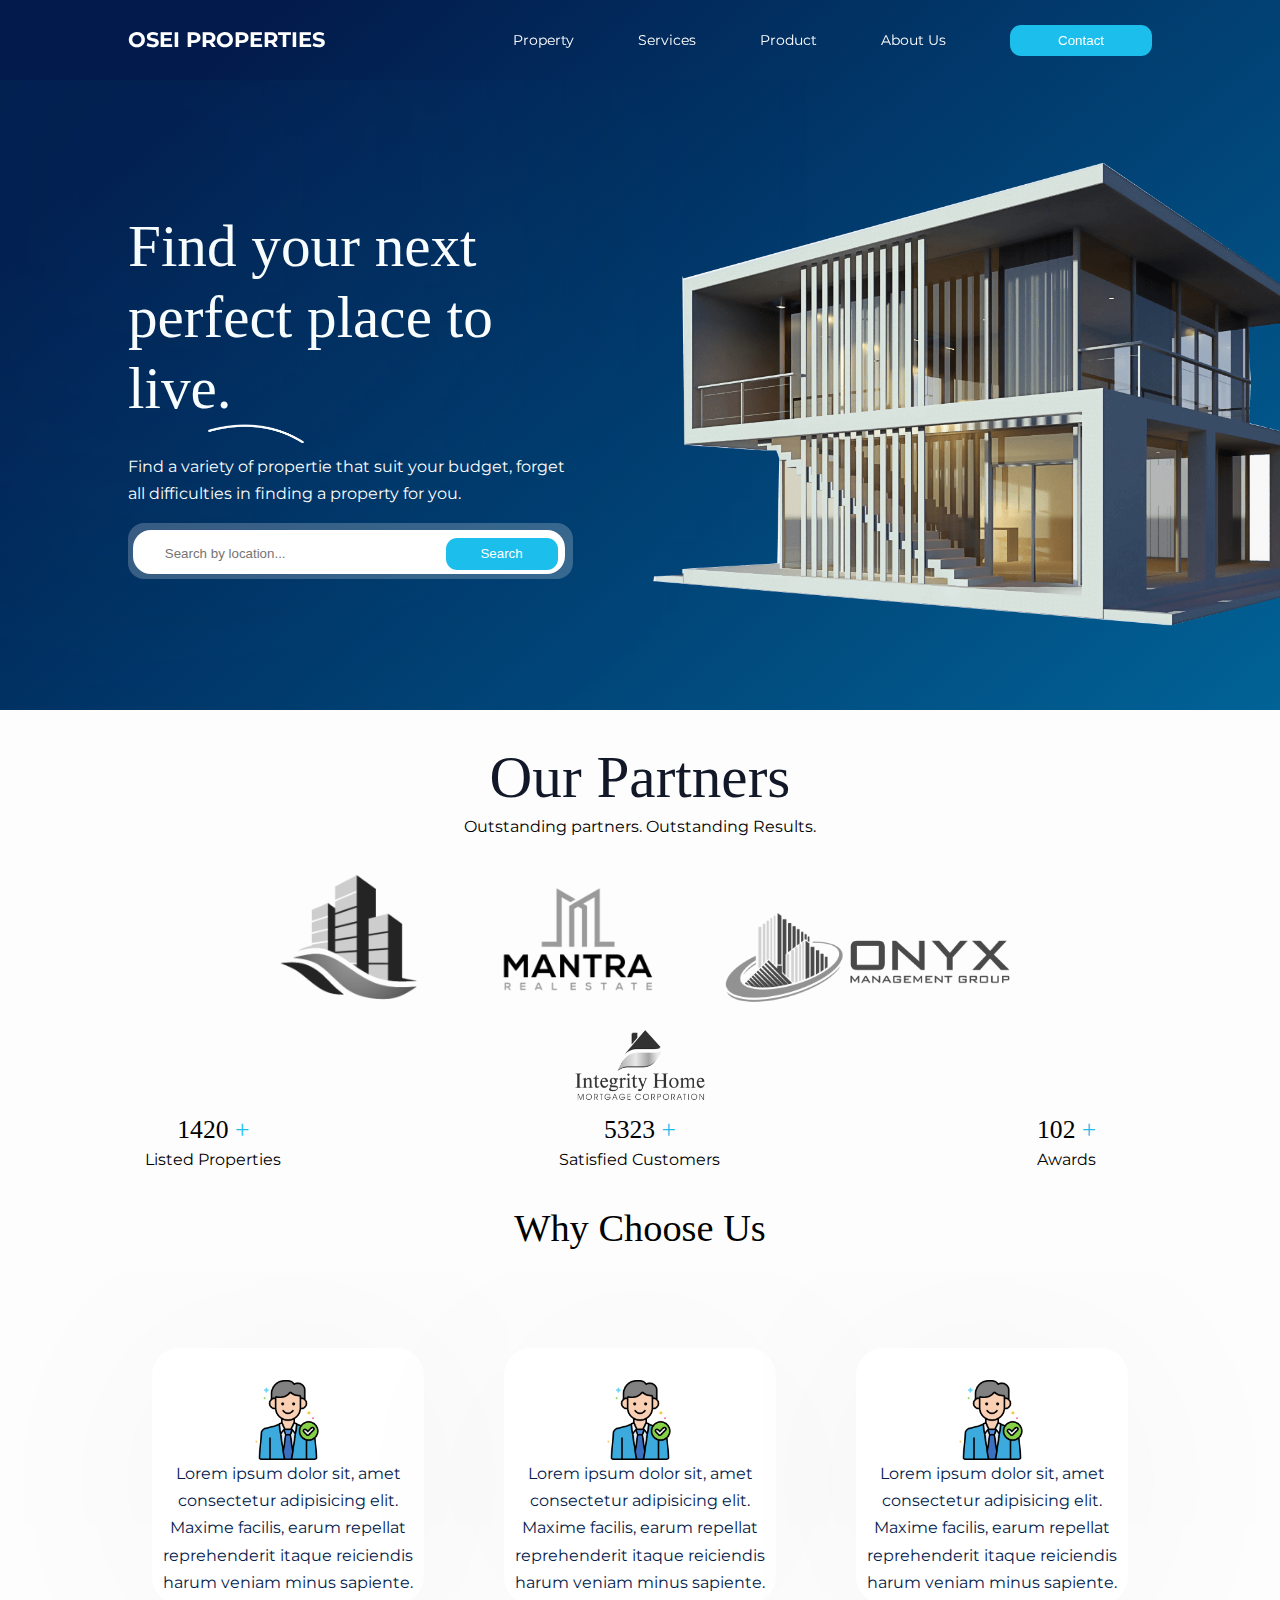
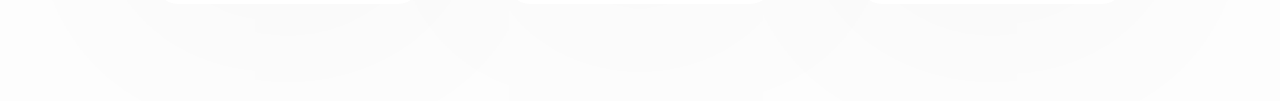
==== index.html @ 0a336976 "Add files via upload" ====
<!DOCTYPE html>
<html lang="en">

<head>
    <meta charset="UTF-8">
    <meta http-equiv="X-UA-Compatible" content="IE=edge">
    <meta name="viewport" content="width=device-width, initial-scale=1.0">
    <title>Responsive Educational Website</title>
    <!--STYLE SHEET-->
    <link rel="stylesheet" href="./css/style.css">
  

    <!--ICONSCOUT CDN-->
    <link rel="stylesheet" href="https://unicons.iconscout.com/release/v4.0.0/css/line.css">

    <!--GOOGLE FONTS(MONSERTAT)-->
    <link rel="preconnect" href="https://fonts.googleapis.com">
    <link rel="preconnect" href="https://fonts.gstatic.com" crossorigin>
    <link href="https://fonts.googleapis.com/css2?family=Montserrat:wght@300;400;500;600;700&display=swap"
        rel="stylesheet">
</head>

<body>
    <nav>
        <div class="container nav__container">
            <a href="index.html">
                <h4>OSEI PROPERTIES</h4>
            </a>
            <ul class="nav__menu">
                <li><a href="index.html">Property</a></li>
                <li><a href="about.html">Services</a></li>
                <li><a href="courses.html">Product</a></li>
                <li><a href="contact.html">About Us</a></li>
                <button class="nav__contact">Contact</button>
            </ul>
            <button id="open-menu-btn"><i class="uil uil-bars"></i></button>
            <button id="close-menu-btn"><i class="uil uil-multiply"></i></button>
        </div>
    </nav>
    <!-- END OF NAV BAR-->

    <header>
        <div class="container header__container">
            <div class="blurry__background"></div>
            <div class="header__left">
                <h1>Find your next
                    perfect place
                    to live.</h1>

                <div class="vector__shape"><img src="./images/Vector 3.png" alt=""></div>
                <p>Find a variety of propertie that suit your
                    budget, forget all difficulties in finding a
                    property for you. </p>
                <div class="searchbox">
                    <div class="input__data">
                        <form action="">
                            <input type="text" name="" placeholder="Search by location...">
                            <input type="submit" name="" value="Search">
                        </form>
                    </div>
                </div>
            </div>

            <div class="header__right">
                <div class="header__right-image">
                    <img src="./images/kisspng-villa-house-3d-computer-graphics-3d-modeling-renti-csaldi-hz-ltvnytervezs-ptshez-t-5d3bd5d2f15e94.0626483115642024509887.png"
                        alt="">
                </div>
            </div>
        </div>

    </header>
    <!-- END Of HEADER-->


    <!-- START OF PARTNERS-->
    <div class="partners">
        <div class="partners__text">
            <h2>Our Partners</h2>
            <p>Outstanding partners. Outstanding Results.</p>
        </div>
        <div class="container partners__container">
            <img src="./images/1 (2).png" alt="">
            <img src="./images/2.png" alt="">
            <img src="./images/3.png" alt="" style="width: 18rem;">
            <img src="./images/4.png" alt="">

        </div>
    </div>
    <!-- END OF PARTNERS-->

    <!-- START OF ACHIEVEMENTS-->

    <div class="container achievement">
        <div class="achievement__list">
            <h3>1420 <span>+</span></h3>
            <p>Listed Properties</p>
        </div>
        <div class="achievement__list">
            <h3>5323 <span>+</span></h3>
            <p>Satisfied Customers</p>
        </div>
        <div class="achievement__list">
            <h3>102 <span>+</span></h3>
            <p>Awards</p>
        </div>

    </div>
    <!-- END OF ACHIEVEMENTS-->

    <div class="choose">
        <h1>Why Choose Us</h1>
        <div class="container services">

            <div class="services__card">
                <img src="./images/agent.png" alt="" style="width: 5rem;">
                <p>
                    Lorem ipsum dolor sit, amet consectetur adipisicing elit. Maxime facilis, earum repellat
                    reprehenderit itaque reiciendis harum veniam minus sapiente.
                </p>
            </div>
            <div class="services__card">
                <img src="./images/agent.png" alt="" style="width: 5rem;">
                <p>
                    Lorem ipsum dolor sit, amet consectetur adipisicing elit. Maxime facilis, earum repellat
                    reprehenderit itaque reiciendis harum veniam minus sapiente.
                </p>
            </div>
            <div class="services__card">
                <img src="./images/agent.png" alt="" style="width: 5rem;">
                <p>
                    Lorem ipsum dolor sit, amet consectetur adipisicing elit. Maxime facilis, earum repellat
                    reprehenderit itaque reiciendis harum veniam minus sapiente.
                </p>
            </div>
        </div>
    </div>






<script src="./script.js"></script>

</body>

</html>
---- css/style.css ----
* {
    margin: 0;
    padding: 0;
    border: 0;
    outline: 0;
    text-decoration: none;
    list-style: none;
    box-sizing: border-box;
}

:root {
    --color-primary: #6c63ff;
    --color-success: #00bf8e;
    --color-warning: #f7c94b;
    --color-danger: #f75842;
    --color-danger-variant: rgb(247, 88, 66, 0.4);
    --color-white: #fff;
    --color-black: #000;
    --color-bg: #111828;
    --color-bg1: #2e3267;
    --color-bg2: #424890;

    --container-width-lg: 80%;
    --container-width-md: 90%;
    --container-width-sm: 94%;

    --transition: all 400ms ease;

}

body {
    font-family: 'Montserrat', sans-serif;
    line-height: 1.7;
    color: var(--color-white);
    background: linear-gradient(140.66deg, #021B4C 8.79%, #0174A9 77.48%);
}

.blurry__background {
    position: absolute;
    width: 359.35px;
    height: 126.73px;
    left: -15px;
    top: 56px;

    background: rgba(28, 190, 236, 0.38);
    filter: blur(256px);
}

.container {
    width: var(--container-width-lg);
    margin: 0 auto;
}

section {
    padding: 6rem 0;
}

section h2 {
    text-align: center;
    margin-bottom: 4rem;

}

h1,
h2,
h3,
h4,
h5 {
    line-height: 1.2;
}

h1 {
    font-size: 2.4rem;
    font-family: 'Clash Display';
    font-style: normal;
    font-weight: 500;
}

h2 {
    font-size: 2rem;
}

h3 {
    font-size: 1.6rem;
}

h4 {
    font-size: 1.3rem;
}

a {
    color: var(--color-white);

}

img {
    width: 100%;
    display: block;
    object-fit: cover;
}

.btn {
    display: inline-block;
    background: var(--color-white);
    color: var(--color-black);
    padding: 1rem 2rem;
    border: 1px solid transparent;
    font-weight: 500;
    transition: var(--transition);
}

.btn:hover {
    background: transparent;
    color: var(--color-white);
    border-color: var(--color-white);
}

.btn-primary {
    background: var(--color-danger);
    color: var(--color-white);
}

/* **************** NAV BAR **************** */
nav {
    background: transparent;
    width: 100vw;
    height: 5rem;
    position: fixed;
    top: 0;
    z-index: 11;
}
/* change nav bar styles on scroll using javascript*/
.window-scroll{
    background: #6B7380;
    box-shadow: 0 1rem 2rem rgba(0, 0, 0, 0.2);
}

.nav__container {
    height: 100%;
    display: flex;
    justify-content: space-between;
    align-items: center;

}

nav button {
    display: none;
}

.nav__contact {
    display: flex;
    background: #1CBEEC;
    border-radius: 0.7rem;
    padding: 8px 48px;
    color: #fff;
}

.nav__menu {
    display: flex;
    align-items: center;
    gap: 4rem;
}

.nav__menu a {
    font-size: 0.9rem;
    transition: var(--transition);

}

.nav__menu a:hover {
    color: var(--color-bg2);
}

/* **************** HEADER **************** */

header {
    position: relative;
    top: 5rem;
    overflow: hidden;
    height: 70vh;
    margin-bottom: 5rem;
}

.header__container {
    display: grid;
    grid-template-columns: 1fr 1fr;
    align-items: center;
    gap: 5rem;
    height: 100%;
}

.header__left h1 {
    font-family: 'Clash Display';
    font-style: normal;
    font-weight: 500;
    font-size: 3.7rem;

}

.vector__shape {
    width: 6rem;
    height: 0.8rem;
    margin-left: 5rem;
}

.header__left p {
    margin: 1rem 0 0.2rem;
}


.header__right-image {
    width: 45rem;
}

.searchbox {
    width: 27.8rem;
    height: 3.5rem;
    top: auto;
    background: rgba(225, 228, 233, 0.25);
    border-radius: 1rem;
    padding-top: 0.4rem;
    margin-top: 1rem;
}

.input__data {
    background: #FFFFFF;
    backdrop-filter: blur(483px);
    border-radius: 18px;
    width: 27rem;
    height: 2.8rem;
    margin-left: .3rem;
}

input[type="text"] {
    background: none;
    margin-left: 1rem;
    padding-left: 1rem;
    margin-top: 1rem;
    width: 17rem;
}

input[type="submit"] {

    color: white;
    height: 2rem;
    width: 7rem;
    left: 626px;
    background: #1CBEEC;
    backdrop-filter: blur(483px);
    border-radius: .7rem;
    margin-left: 1.3rem;
    margin-top: .5rem;
}



/* **************** PARTNERS **************** */

.partners {
    height: 45vh;
    background: #FDFDFD;
    padding-top: 2rem;


}



.partners h2 {
    font-family: 'Clash Display';
    font-style: normal;
    font-weight: 500;
    font-size: 3.7rem;
    color: #121828;
    text-align: center;

}

.partners p {
    color: red;
    text-align: center;
    color: black;
}

.partners__container {
    text-align: center;
    padding: 1rem;

}

.partners__container img {
    width: 10rem;
    display: inline;
    gap: 10rem;
    margin-inline: 2rem;

}

/* **************** ACHEIVEMENT **************** */
.achievement {
    background: #FDFDFD;
    display: grid;
    grid-template-columns: repeat(3, 1fr);
    height: 10vh;
    width: 100%;
    margin-top: 0rem;

}

.achievement__list p {
    text-align: center;
    color: #000;
}

.achievement__list h3 {
    text-align: center;
    color: #000;
    font-family: 'Clash Display';
    font-style: normal;
    font-weight: 500;

}

.achievement__list h3 span {
    color: #1CBEEC;
}

/* **************** END OF ACHEIVEMENT **************** */


/* **************** START OF SERVICES **************** */
.services {
    width: 100%;
    height: 50vh;
    display: grid;
    grid-template-columns: repeat(3, 1fr);
    gap: 5rem;
    display: flex;
    justify-content: center;
    align-items: center;
    background: #FDFDFD;
    
}

.choose h1 {
    text-align: center;
    background: #FDFDFD;
    color: #000;

}

.services__card {
    box-sizing: border-box;
    width: 17rem;
    height: 16rem;
    background: #FFFFFF;
    box-shadow: 0px 4px 241px rgba(0, 0, 0, 0.04);
    border-radius: 27px;
    color: #021B4C;
    text-align: center;
    



}

.services__card img {
    margin: 0 auto;
    margin-top: 1rem;
    padding-top: 1rem;
}

/* **************** END OF SERVICES **************** */


/* **************** MEDIA QUERIES (TABLET) **************** */
@media screen and (max-width: 1024px){
    .container{
        width: var(--container-width-md);
    }
    h1{
        font-size: 2.2rem;
    }
    h2{
        font-size: 1.7rem;
    }
    h3{
        font-size: 1.4rem;
    }
    h4{
        font-size: 1.2rem;
    }
    .nav__contact{
        display: none;
    }
    /* ===================NAVBAR===========================*/
    nav button{
        display: inline-block;
        background: transparent;
        font-size: 1.8rem;
        color: var(--color-white);
        cursor: pointer;

    }

    nav button#close-menu-btn{
        display: none;
    }

    .nav__menu{
        position: fixed;
        top: 5rem;
        right: 5%;
        height: fit-content;
        width: 18rem;
        flex-direction: column;
        gap: 0;
        display: none;

    }
    .nav__menu li{
        width: 100%;
        height: 5.8rem;

    }

    .nav__menu li a{
        background: #1CBEEC;
        box-shadow: -4rem 6rem 10rem rgba(0, 0, 0, 0.6);
        width: 100%;
        height: 100%;
        display: grid;
        place-items: center;
    }

    .nav__menu li a:hover{
        background: #3A85AE;
        color: white;
    }
/* ===================HEADER ===========================*/

header{
    height: 70vh;
    margin-bottom: 2rem;
}
.header__container{
    gap: 0;
    padding-bottom: 3rem;
}
.partners{
    height: auto;
}
.achievement{
    height: auto;
    width: 100%;
}
.services{
    width: 100%;
    height: 50vh
}











}
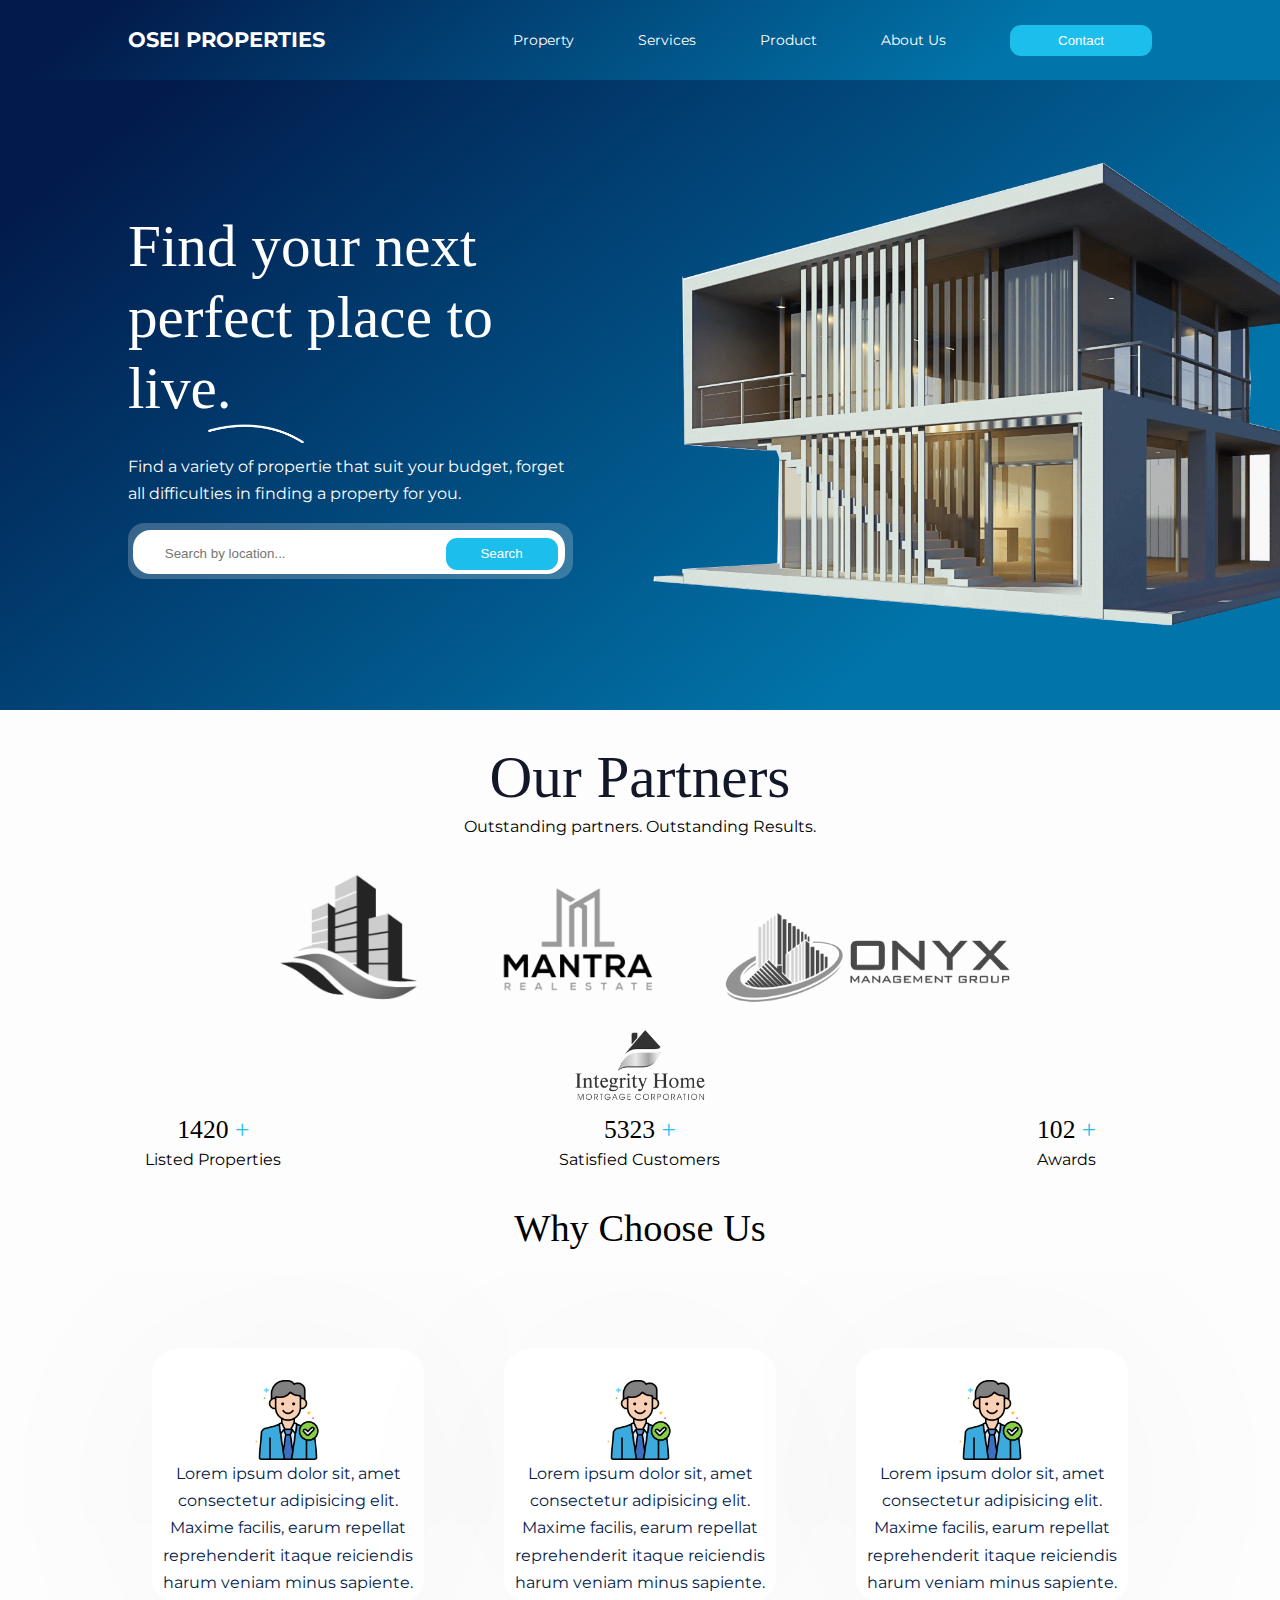
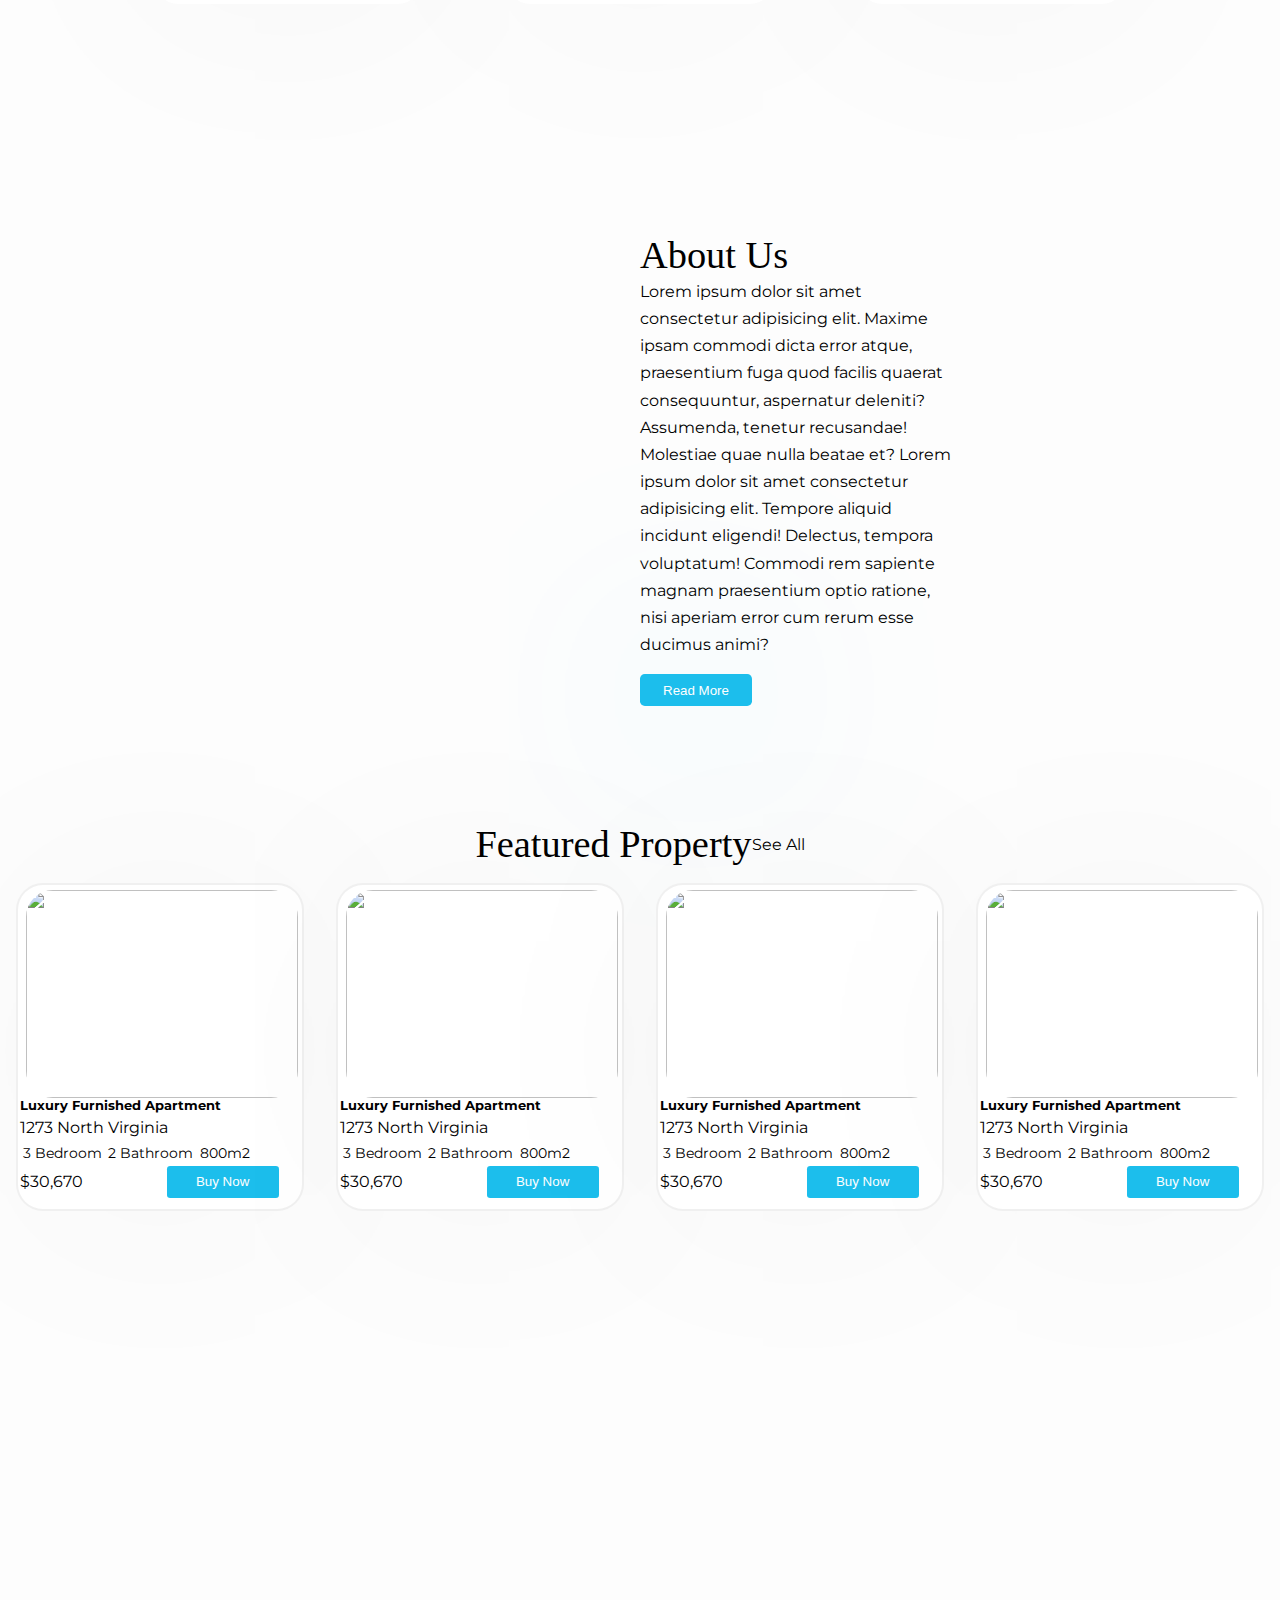
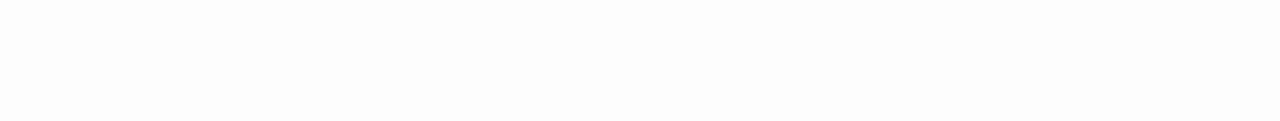
==== commit 8d70e6aa: "Update index.html" ====
--- a/index.html
+++ b/index.html
@@ -41,7 +41,7 @@
 
     <header>
         <div class="container header__container">
-            <div class="blurry__background"></div>
+            
             <div class="header__left">
                 <h1>Find your next
                     perfect place
@@ -137,6 +137,98 @@
     </div>
 
 
+  <div class="about">
+    <div class="container about__container">
+        <div class="about__left">
+            <img src="./images/Frame 15.png" alt="" style="width: 27rem;">
+        </div>
+        <div class="about__right">
+            <h1>About Us</h1>
+            <p>Lorem ipsum dolor sit amet consectetur adipisicing elit. Maxime ipsam commodi dicta error atque, praesentium fuga quod facilis quaerat consequuntur, aspernatur deleniti? Assumenda, tenetur recusandae! Molestiae quae nulla beatae et? Lorem ipsum dolor sit amet consectetur adipisicing elit. Tempore aliquid incidunt eligendi! Delectus, tempora voluptatum! Commodi rem sapiente magnam praesentium optio ratione, nisi aperiam error cum rerum esse ducimus animi?</p>
+
+            <button id="about__button">Read More</button>
+
+        </div>
+    </div>
+  </div>
+
+  <div class="container featured__properties">
+    <div class="top">
+        <h1>Featured Property</h1>
+        <p>See All</p> 
+    </div>
+    <div class="properties__card">
+        <div class="featured__properties__card">
+            <img src="./images/luxury-real-estate.jpg" alt="" style="width: 17rem;">
+            <h5>Luxury Furnished Apartment</h5>
+            <div class="location"><i class="uil uil-map-marker"></i><p>1273 North Virginia</p></i></div>
+
+            <div class="icons__text">
+                
+                <i class="uil uil-bed-double"></i><p>3 Bedroom</p>
+                <i class="uil uil-bath"></i><p>2 Bathroom</p>
+                <i class="uil uil-focus"></i><p>800m2</p>
+            </div>
+            <span>$30,670</span>
+            <button id="properies__button">Buy Now</button>
+
+        </div>
+        <div class="featured__properties__card">
+            <img src="./images/luxury-real-estate.jpg" alt="" style="width: 17rem;">
+            <h5>Luxury Furnished Apartment</h5>
+            <div class="location"><i class="uil uil-map-marker"></i><p>1273 North Virginia</p></i></div>
+
+            <div class="icons__text">
+                
+                <i class="uil uil-bed-double"></i><p>3 Bedroom</p>
+                <i class="uil uil-bath"></i><p>2 Bathroom</p>
+                <i class="uil uil-focus"></i><p>800m2</p>
+            </div>
+            <span>$30,670</span>
+            <button id="properies__button">Buy Now</button>
+
+        </div>
+        <div class="featured__properties__card">
+            <img src="./images/luxury-real-estate.jpg" alt="" style="width: 17rem;">
+            <h5>Luxury Furnished Apartment</h5>
+            <div class="location"><i class="uil uil-map-marker"></i><p>1273 North Virginia</p></i></div>
+
+            <div class="icons__text">
+                
+                <i class="uil uil-bed-double"></i><p>3 Bedroom</p>
+                <i class="uil uil-bath"></i><p>2 Bathroom</p>
+                <i class="uil uil-focus"></i><p>800m2</p>
+            </div>
+            <span>$30,670</span>
+            <button id="properies__button">Buy Now</button>
+
+        </div>
+        <div class="featured__properties__card">
+            <img src="./images/luxury-real-estate.jpg" alt="" style="width: 17rem;">
+            <h5>Luxury Furnished Apartment</h5>
+            <div class="location"><i class="uil uil-map-marker"></i><p>1273 North Virginia</p></i></div>
+
+            <div class="icons__text">
+                
+                <i class="uil uil-bed-double"></i><p>3 Bedroom</p>
+                <i class="uil uil-bath"></i><p>2 Bathroom</p>
+                <i class="uil uil-focus"></i><p>800m2</p>
+            </div>
+            <span>$30,670</span>
+            <button id="properies__button">Buy Now</button>
+
+        </div>
+    </div>
+  </div>
+
+
+
+
+
+
+
+
+
 
 
 
@@ -145,4 +237,4 @@
 
 </body>
 
-</html>+</html>
--- a/css/style.css
+++ b/css/style.css
@@ -32,7 +32,7 @@
     font-family: 'Montserrat', sans-serif;
     line-height: 1.7;
     color: var(--color-white);
-    background: linear-gradient(140.66deg, #021B4C 8.79%, #0174A9 77.48%);
+    background: #FDFDFD;
 }
 
 .blurry__background {
@@ -122,15 +122,16 @@
 
 /* **************** NAV BAR **************** */
 nav {
-    background: transparent;
+    background: linear-gradient(140.66deg, #021B4C 8.79%, #0174A9 77.48%);
     width: 100vw;
     height: 5rem;
     position: fixed;
     top: 0;
     z-index: 11;
 }
+
 /* change nav bar styles on scroll using javascript*/
-.window-scroll{
+.window-scroll {
     background: #6B7380;
     box-shadow: 0 1rem 2rem rgba(0, 0, 0, 0.2);
 }
@@ -179,6 +180,7 @@
     overflow: hidden;
     height: 70vh;
     margin-bottom: 5rem;
+    background: linear-gradient(140.66deg, #021B4C 8.79%, #0174A9 77.48%);
 }
 
 .header__container {
@@ -210,6 +212,7 @@
 
 .header__right-image {
     width: 45rem;
+
 }
 
 .searchbox {
@@ -339,7 +342,7 @@
     justify-content: center;
     align-items: center;
     background: #FDFDFD;
-    
+
 }
 
 .choose h1 {
@@ -358,7 +361,7 @@
     border-radius: 27px;
     color: #021B4C;
     text-align: center;
-    
+
 
 
 
@@ -373,28 +376,163 @@
 /* **************** END OF SERVICES **************** */
 
 
+/* **************** ABOUT SECTION **************** */
+
+.about__container {
+    display: grid;
+    grid-template-columns: 1fr 1fr;
+    align-items: center;
+    gap: 0;
+    height: 80vh;
+    padding-top: 1rem;
+    background: #FDFDFD;
+    width: 100%;
+
+}
+
+.about__left {
+    margin: 0 auto;
+}
+
+.about__right {
+    display: inline;
+    justify-content: center;
+    align-items: center;
+    color: #000;
+    width: 50%;
+}
+
+#about__button {
+    margin-top: 1rem;
+    background: #1CBEEC;
+    box-shadow: 0px 4px 250px rgba(28, 190, 236, 0.49);
+    border-radius: .3rem;
+    color: white;
+    height: 2rem;
+    width: 7rem;
+
+}
+
+/* **************** END OF ABOUT **************** */
+
+
+/* **************** START OF FEATURED PROPERTY **************** */
+.featured__properties {
+
+    height: 100vh;
+    width: 100%;
+}
+
+.featured__properties__card {
+
+    background: #FFFFFF;
+    border: 2px solid rgba(0, 0, 0, 0.06);
+    box-shadow: 0px 4px 241px rgba(0, 0, 0, 0.04);
+    border-radius: 27px;
+    width: 18rem;
+    height: 20.5rem;
+    color: black;
+    padding-left: .1rem;
+}
+
+.featured__properties__card img {
+    filter: drop-shadow(0px 4px 241px rgba(0, 0, 0, 0.04));
+    border-radius: 27px;
+    height: 13rem;
+    margin-left: .4rem;
+    margin-top: .3rem;
+}
+
+.icons__text {
+    display: flex;
+    gap: .2rem;
+}
+
+.icons__text p {
+    font-size: .9rem;
+}
+
+#properies__button {
+    background: #1CBEEC;
+    color: white;
+    width: 7rem;
+    height: 2rem;
+    border-radius: .2rem;
+    margin-left: 5rem;
+
+}
+
+.location {
+    display: flex;
+}
+
+.properties__card {
+    display: grid;
+    grid-template-columns: repeat(4, 1fr);
+    display: flex;
+    justify-content: center;
+    align-items: center;
+    gap: 2rem;
+
+}
+
+.top {
+    display: flex;
+    justify-content: center;
+    align-items: center;
+    margin-bottom: 1rem;
+    color: #000;
+}
+
+
+
+
+
+
+
+
+
+
+
+
+
+
+
+
+
+
 /* **************** MEDIA QUERIES (TABLET) **************** */
-@media screen and (max-width: 1024px){
-    .container{
+@media screen and (max-width: 1024px) {
+    .container {
         width: var(--container-width-md);
     }
-    h1{
+
+    body {
+        background: red;
+    }
+
+    h1 {
         font-size: 2.2rem;
     }
-    h2{
+
+    h2 {
         font-size: 1.7rem;
     }
-    h3{
+
+    h3 {
         font-size: 1.4rem;
     }
-    h4{
+
+    h4 {
         font-size: 1.2rem;
     }
-    .nav__contact{
+
+    .nav__contact {
         display: none;
     }
+
     /* ===================NAVBAR===========================*/
-    nav button{
+    nav button {
         display: inline-block;
         background: transparent;
         font-size: 1.8rem;
@@ -403,11 +541,11 @@
 
     }
 
-    nav button#close-menu-btn{
+    nav button#close-menu-btn {
         display: none;
     }
 
-    .nav__menu{
+    .nav__menu {
         position: fixed;
         top: 5rem;
         right: 5%;
@@ -418,13 +556,14 @@
         display: none;
 
     }
-    .nav__menu li{
+
+    .nav__menu li {
         width: 100%;
         height: 5.8rem;
 
     }
 
-    .nav__menu li a{
+    .nav__menu li a {
         background: #1CBEEC;
         box-shadow: -4rem 6rem 10rem rgba(0, 0, 0, 0.6);
         width: 100%;
@@ -433,40 +572,109 @@
         place-items: center;
     }
 
-    .nav__menu li a:hover{
+    .nav__menu li a:hover {
         background: #3A85AE;
         color: white;
     }
-/* ===================HEADER ===========================*/
-
-header{
-    height: 70vh;
-    margin-bottom: 2rem;
-}
-.header__container{
-    gap: 0;
-    padding-bottom: 3rem;
-}
-.partners{
-    height: auto;
-}
-.achievement{
-    height: auto;
-    width: 100%;
-}
-.services{
-    width: 100%;
-    height: 50vh
-}
-
-
-
-
-
-
-
-
-
-
-
-}+
+    /* ===================HEADER ===========================*/
+
+    header {
+        height: 70vh;
+        margin-bottom: 2rem;
+    }
+
+    .header__container {
+        gap: 0;
+        padding-bottom: 3rem;
+    }
+
+    .partners {
+        height: auto;
+    }
+
+    .achievement {
+        height: auto;
+        width: 100%;
+    }
+
+    .services {
+        width: 100%;
+        height: 50vh
+    }
+
+    .services__card {
+        height: auto;
+    }
+
+    .about__container {
+        height: auto;
+        width: 100%;
+    }
+    .about__right{
+        width: 100%;
+    }
+    .properties__card{
+        display: grid;
+        grid-template-columns: repeat(3, 1fr);
+    
+    }
+    .featured__properties__card{
+        height: auto;
+        
+    }
+
+
+
+
+
+
+
+
+
+
+}
+
+
+/* ====================MOBILE MEDIA QUERY======================*/
+@media screen and (max-width: 600px){
+
+    body{
+        
+        width: fit-content;
+      
+    }
+    .container{
+        width: var(--container-width-sm);
+        
+    }
+
+    /* ===================NAVBAR==========================*/
+    .nav__menu{
+        right: 3%;
+    }
+        /* ===================HEADER==========================*/
+        header{
+            height: 100vh;
+            
+            
+            
+
+        }
+        .header__container{
+            grid-template-columns: 1fr;
+            text-align: center;
+            width: 100vw;
+        }
+
+
+
+
+
+
+
+
+
+
+
+}
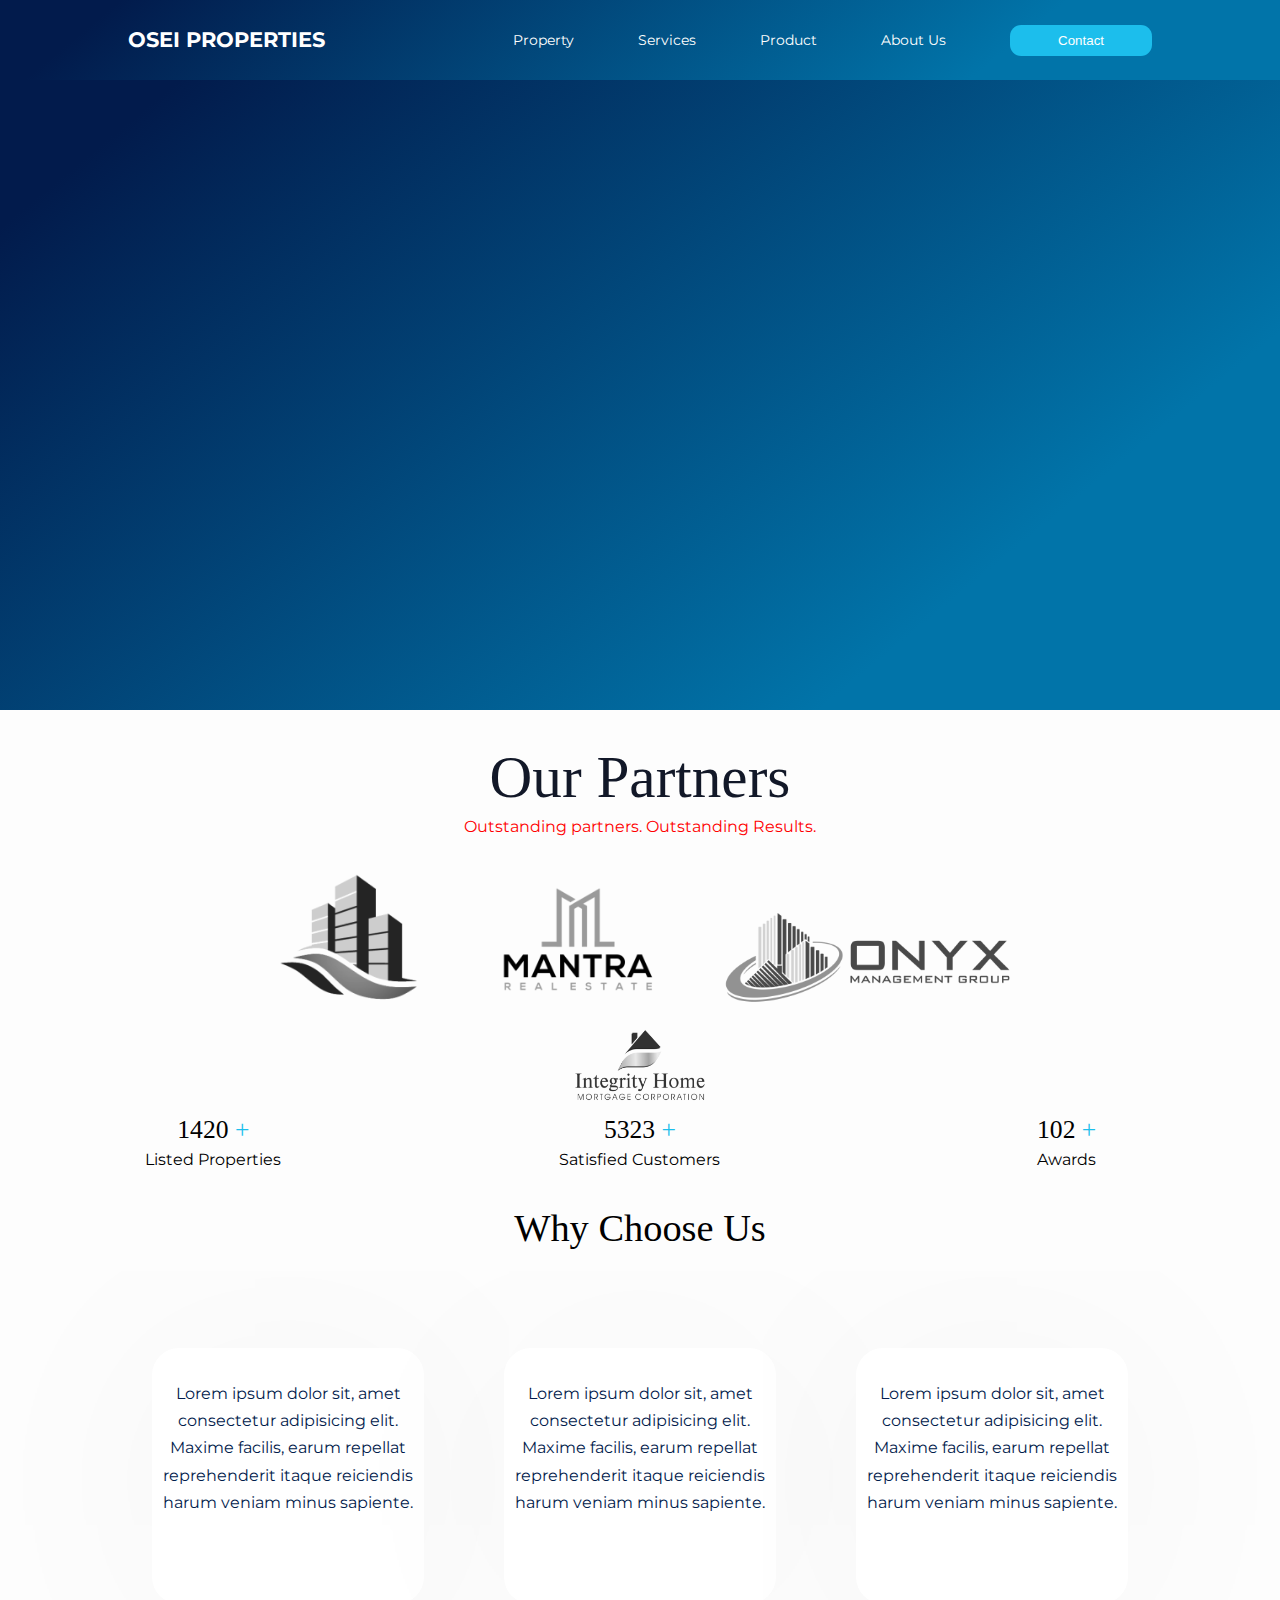
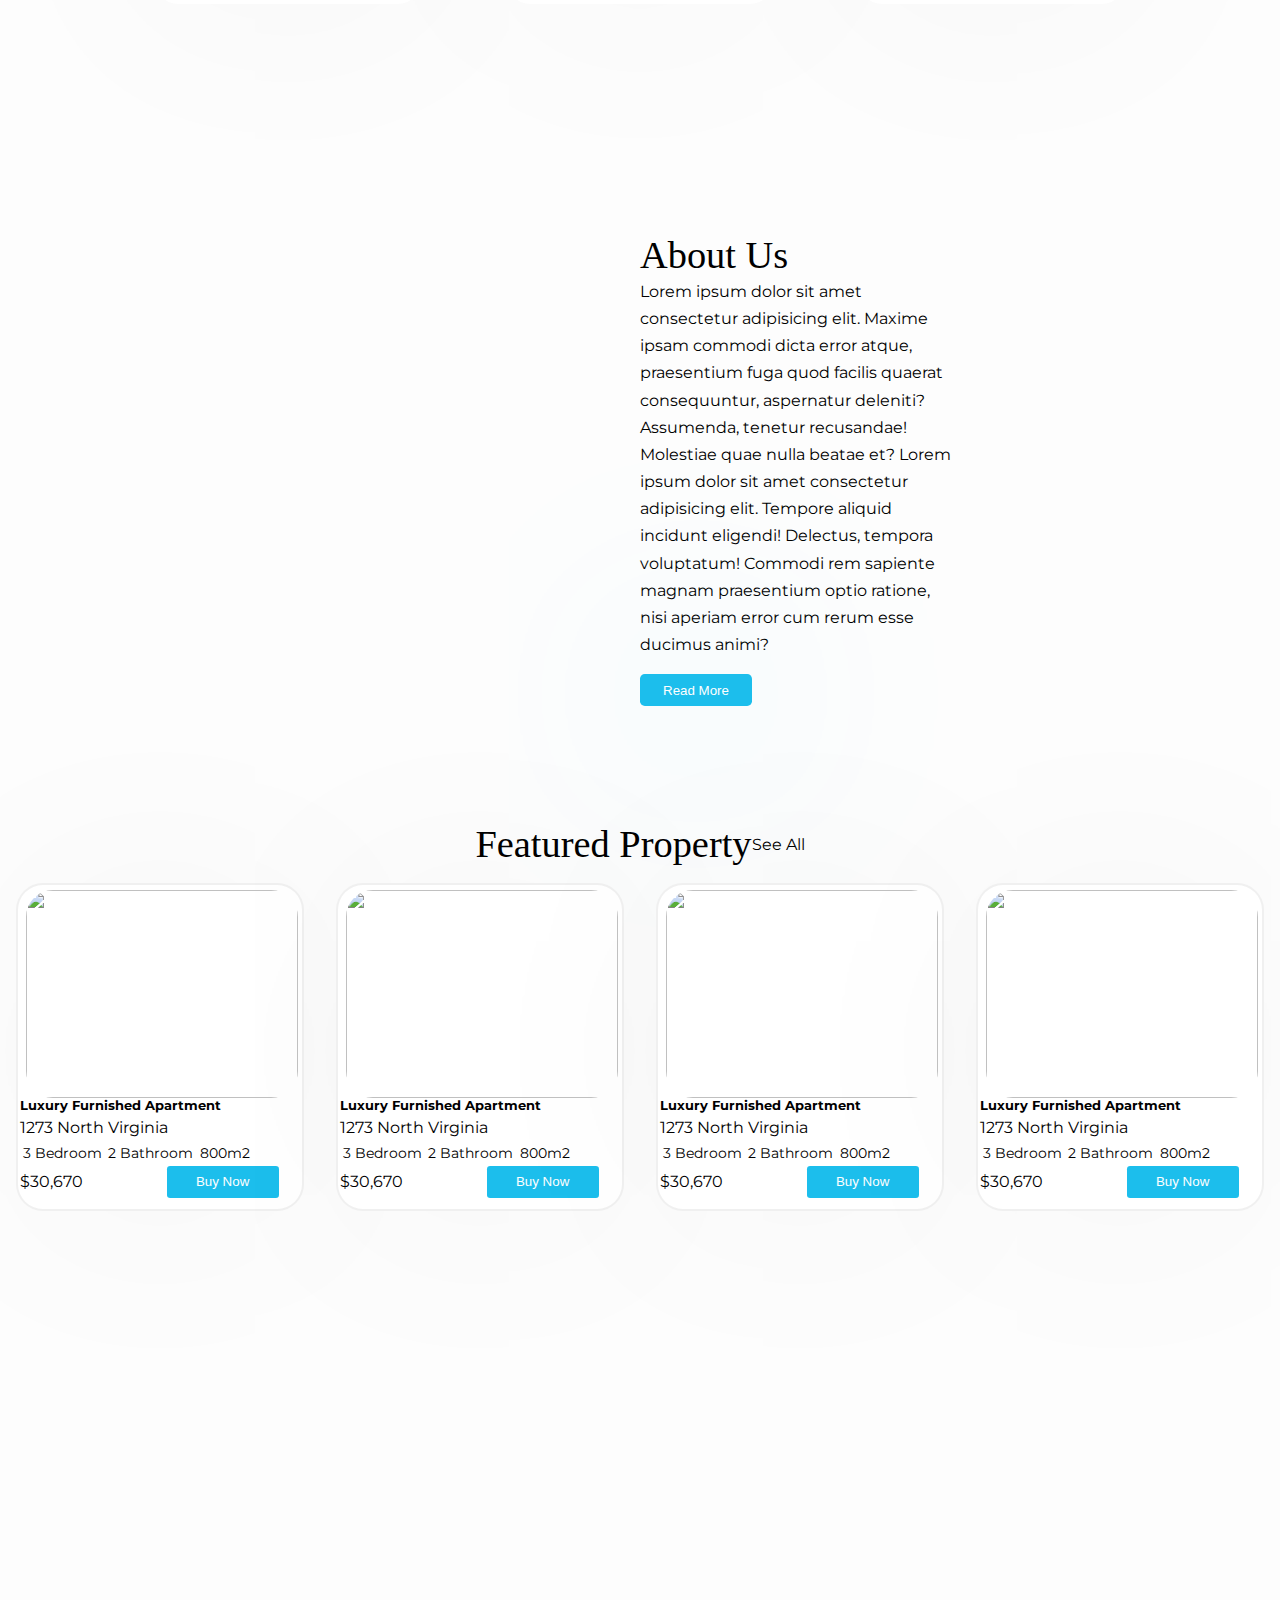
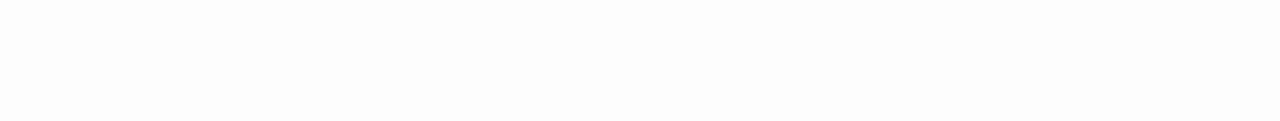
==== commit 07323a4f: "Update index.html" ====
--- a/index.html
+++ b/index.html
@@ -5,14 +5,14 @@
     <meta charset="UTF-8">
     <meta http-equiv="X-UA-Compatible" content="IE=edge">
     <meta name="viewport" content="width=device-width, initial-scale=1.0">
-    <title>Responsive Educational Website</title>
+    <title> Website</title>
     <!--STYLE SHEET-->
     <link rel="stylesheet" href="./css/style.css">
   
 
     <!--ICONSCOUT CDN-->
     <link rel="stylesheet" href="https://unicons.iconscout.com/release/v4.0.0/css/line.css">
-
+    <link href="https://unpkg.com/aos@2.3.1/dist/aos.css" rel="stylesheet">
     <!--GOOGLE FONTS(MONSERTAT)-->
     <link rel="preconnect" href="https://fonts.googleapis.com">
     <link rel="preconnect" href="https://fonts.gstatic.com" crossorigin>
@@ -42,7 +42,7 @@
     <header>
         <div class="container header__container">
             
-            <div class="header__left">
+            <div class="header__left"  data-aos="fade-right">
                 <h1>Find your next
                     perfect place
                     to live.</h1>
@@ -61,7 +61,7 @@
                 </div>
             </div>
 
-            <div class="header__right">
+            <div class="header__right" data-aos="fade-left">
                 <div class="header__right-image">
                     <img src="./images/kisspng-villa-house-3d-computer-graphics-3d-modeling-renti-csaldi-hz-ltvnytervezs-ptshez-t-5d3bd5d2f15e94.0626483115642024509887.png"
                         alt="">
@@ -113,21 +113,21 @@
         <div class="container services">
 
             <div class="services__card">
-                <img src="./images/agent.png" alt="" style="width: 5rem;">
+                <img src="./images/insurance.png" alt="" style="width: 5rem;">
                 <p>
                     Lorem ipsum dolor sit, amet consectetur adipisicing elit. Maxime facilis, earum repellat
                     reprehenderit itaque reiciendis harum veniam minus sapiente.
                 </p>
             </div>
             <div class="services__card">
-                <img src="./images/agent.png" alt="" style="width: 5rem;">
+                <img src="./images/money-bag.png" alt="" style="width: 5rem;">
                 <p>
                     Lorem ipsum dolor sit, amet consectetur adipisicing elit. Maxime facilis, earum repellat
                     reprehenderit itaque reiciendis harum veniam minus sapiente.
                 </p>
             </div>
             <div class="services__card">
-                <img src="./images/agent.png" alt="" style="width: 5rem;">
+                <img src="./images/assets.png" alt="" style="width: 5rem;">
                 <p>
                     Lorem ipsum dolor sit, amet consectetur adipisicing elit. Maxime facilis, earum repellat
                     reprehenderit itaque reiciendis harum veniam minus sapiente.
@@ -231,7 +231,7 @@
 
 
 
-
+  <script src="https://unpkg.com/aos@2.3.1/dist/aos.js"></script>
 
 <script src="./script.js"></script>
 
--- a/css/style.css
+++ b/css/style.css
@@ -282,7 +282,7 @@
 .partners p {
     color: red;
     text-align: center;
-    color: black;
+    color: red;
 }
 
 .partners__container {
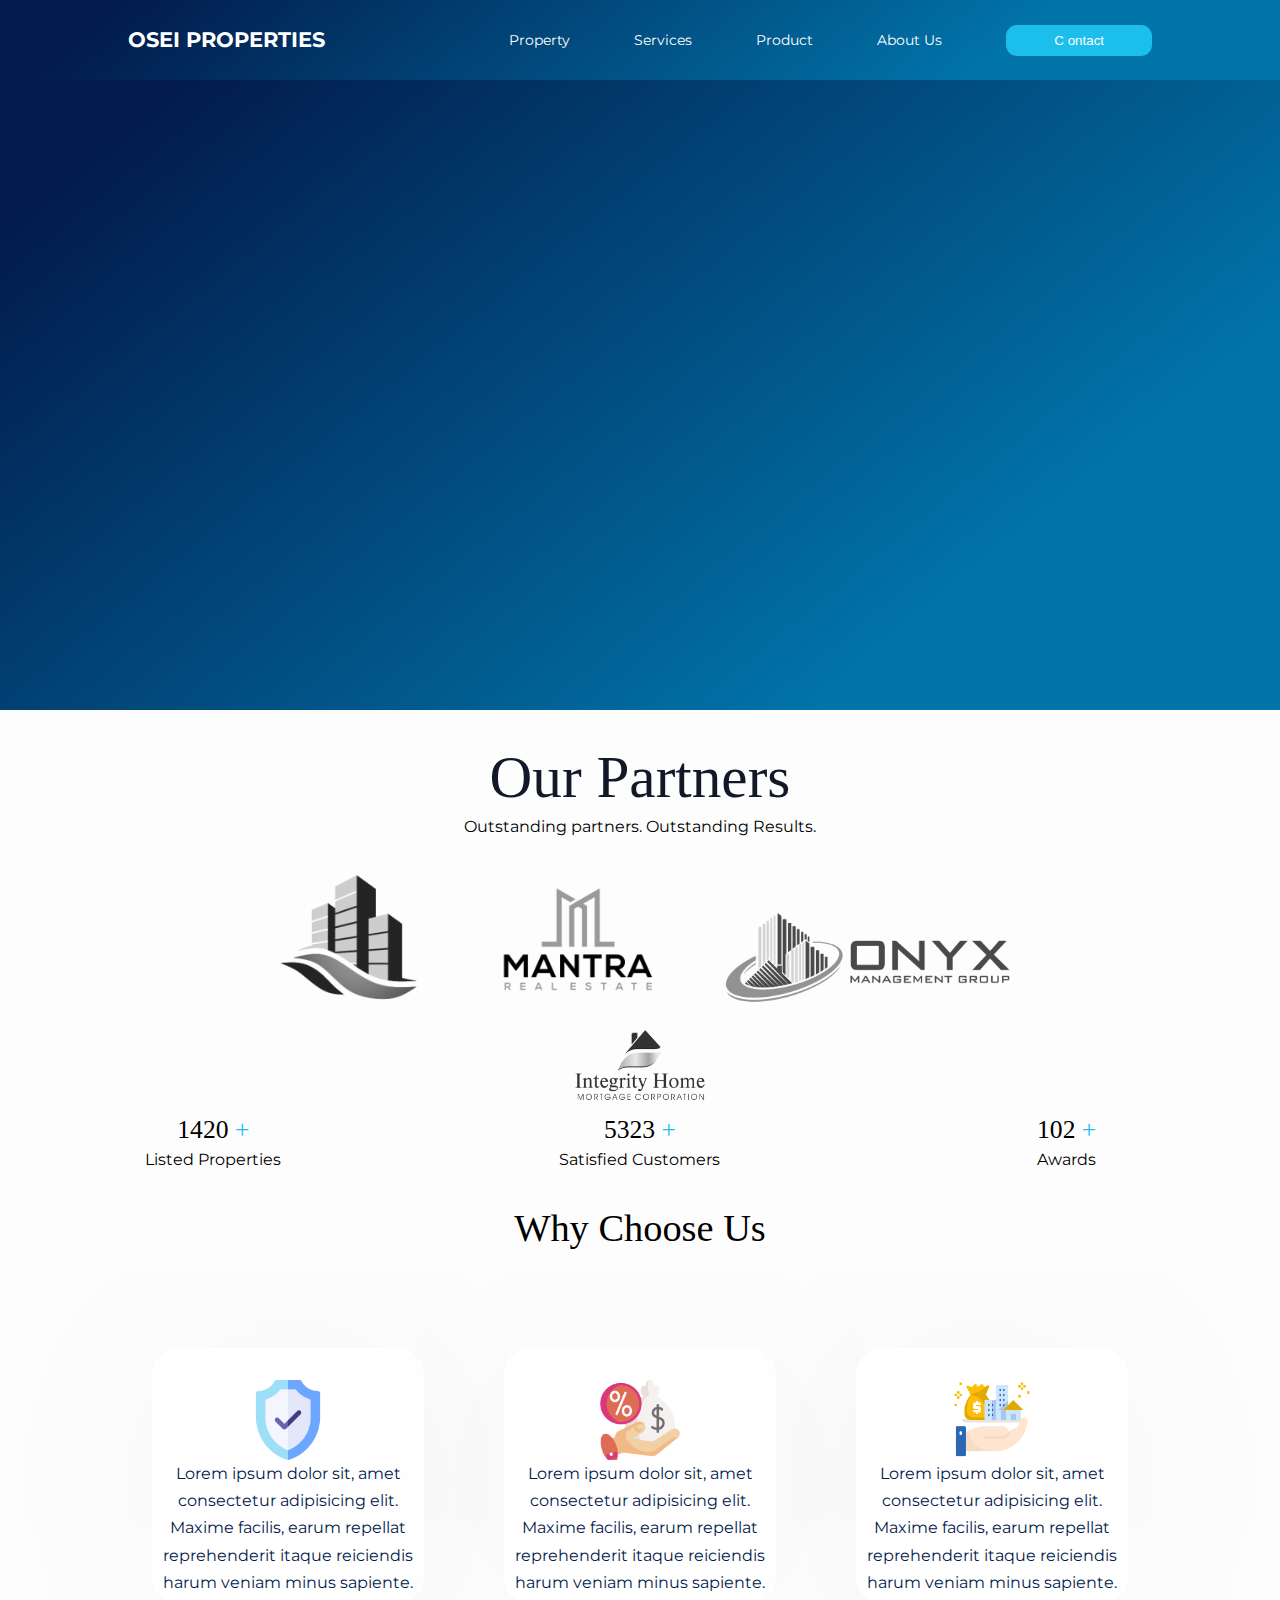
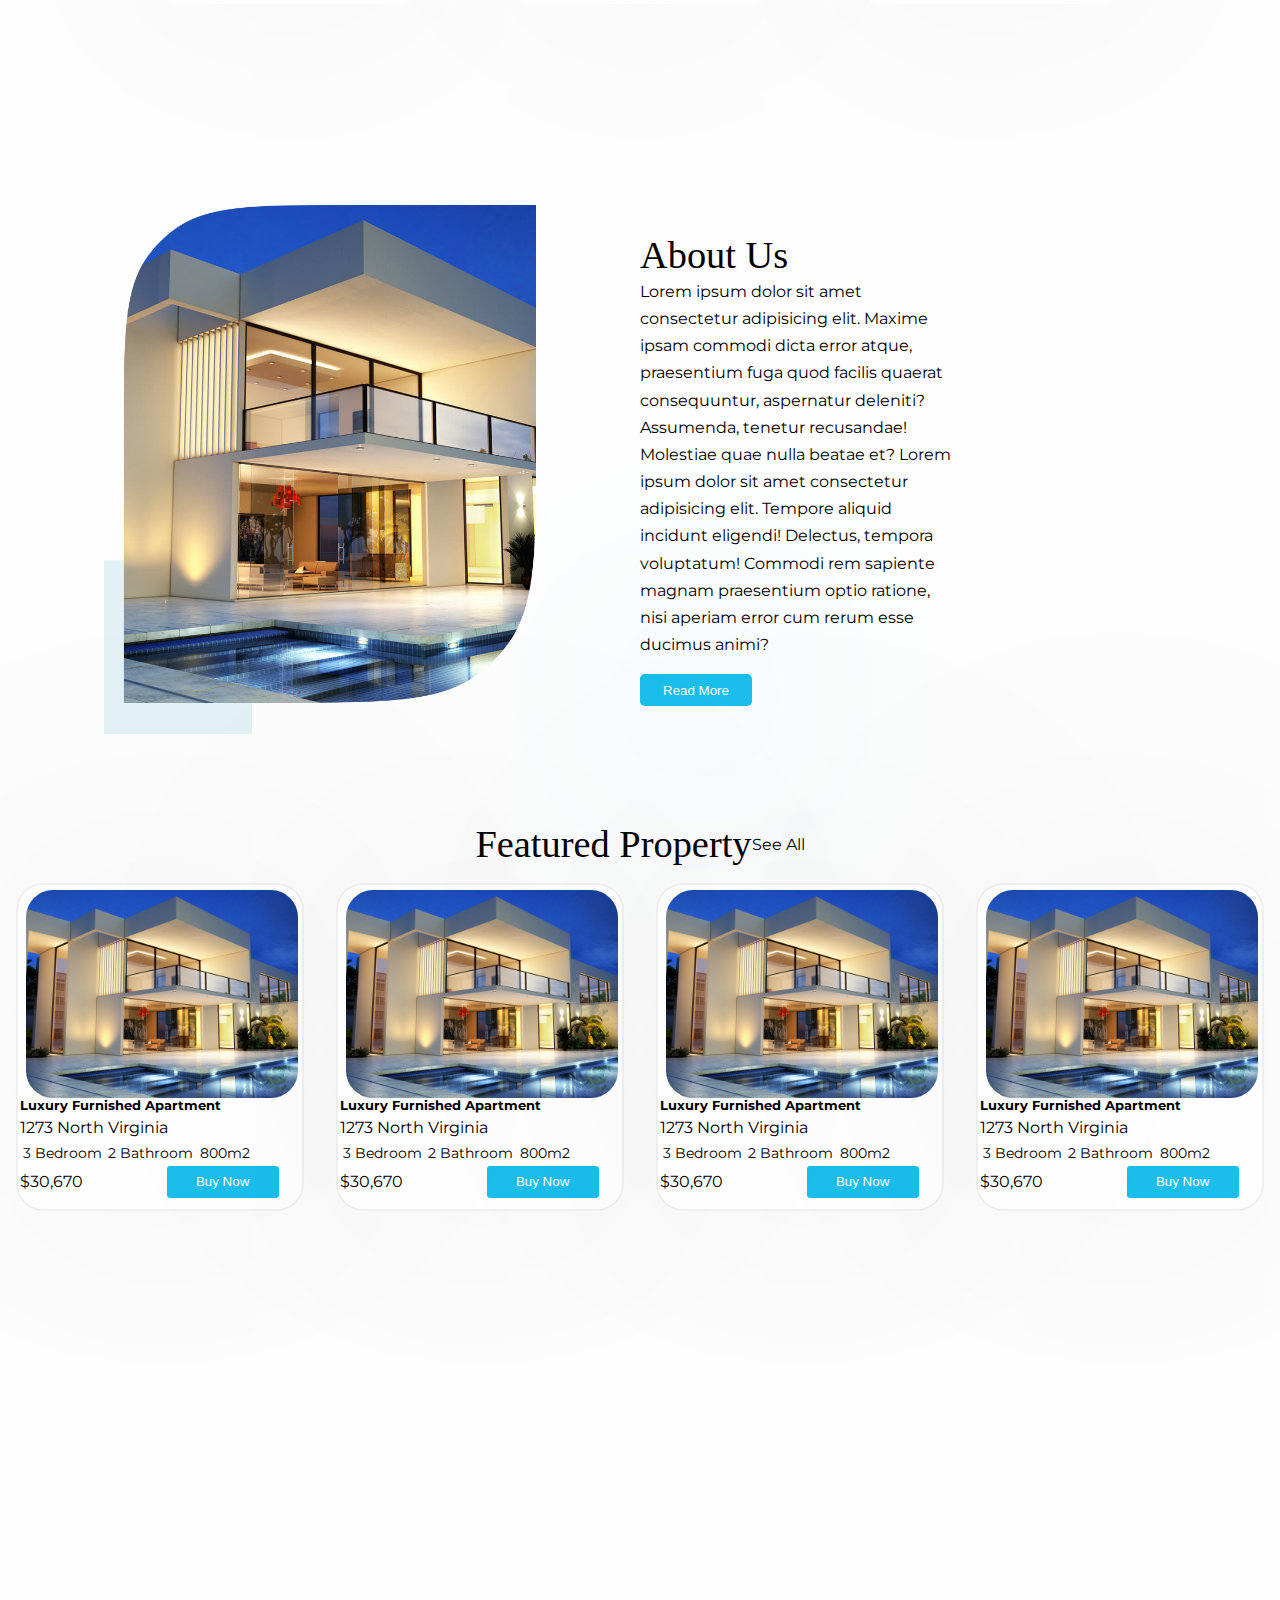
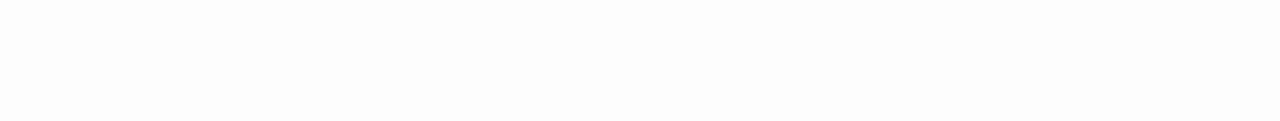
==== commit bdb014d3: "Update index.html" ====
--- a/index.html
+++ b/index.html
@@ -31,7 +31,7 @@
                 <li><a href="about.html">Services</a></li>
                 <li><a href="courses.html">Product</a></li>
                 <li><a href="contact.html">About Us</a></li>
-                <button class="nav__contact">Contact</button>
+                <button class="nav__contact">C ontact</button>
             </ul>
             <button id="open-menu-btn"><i class="uil uil-bars"></i></button>
             <button id="close-menu-btn"><i class="uil uil-multiply"></i></button>
--- a/css/style.css
+++ b/css/style.css
@@ -31,6 +31,8 @@
 body {
     font-family: 'Montserrat', sans-serif;
     line-height: 1.7;
+    width: 100%;
+    overflow-x: hidden;
     color: var(--color-white);
     background: #FDFDFD;
 }
@@ -177,9 +179,11 @@
 header {
     position: relative;
     top: 5rem;
+    width: 100%;
     overflow: hidden;
-    height: 70vh;
+    min-height: 70vh;
     margin-bottom: 5rem;
+    display: flex;
     background: linear-gradient(140.66deg, #021B4C 8.79%, #0174A9 77.48%);
 }
 
@@ -189,6 +193,7 @@
     align-items: center;
     gap: 5rem;
     height: 100%;
+    flex-wrap: wrap;
 }
 
 .header__left h1 {
@@ -282,7 +287,7 @@
 .partners p {
     color: red;
     text-align: center;
-    color: red;
+    color: black;
 }
 
 .partners__container {
@@ -611,70 +616,144 @@
         height: auto;
         width: 100%;
     }
-    .about__right{
+
+    .about__right {
         width: 100%;
     }
-    .properties__card{
+
+    .properties__card {
         display: grid;
         grid-template-columns: repeat(3, 1fr);
+
+    }
+
+    .featured__properties__card {
+        height: auto;
+
+    }
+
+
+
+
+
+
+
+
+
+
+}
+
+
+/* ====================MOBILE MEDIA QUERY======================*/
+@media screen and (max-width: 600px) {
+
+    body {
+
+        width: fit-content;
+
+    }
+
+    .container {
+        width: var(--container-width-sm);
+        margin: 0% auto;
+        width: 100%;
+    }
+
+    /* ===================NAVBAR==========================*/
+    .nav__menu {
+        right: 3%;
+    }
+
+    /* ===================HEADER==========================*/
+    header {
+        min-height: 100vh;
+        justify-content: center;
+        align-items: center;
+        width: 100%;
+        position: relative;
+        padding: 10em 1em 2em 1em;
+        margin: 0%;
+
+    }
+
+    .header__container {
+        grid-template-columns: 1fr;
+        grid-template-rows: repeat(2, 1fr);
+        text-align: center;
+
+        align-items: center;
+        align-content: center;
+        margin: 2em auto;
+        justify-content: center;
+        width: 100vw;
+    }
+
+    .header__right-image {
+        width: fit-content;
+    }
+
+    .container.header__container {
+        margin-left: 0%;
+    }
+
+    .header__left {
+        padding: 2em;
+    }
+    /* ===================PARTNERS==========================*/
+    .partners{
+        
+        padding-top: 10rem;
+        padding-right: 23rem;
+    }
+
+    /* ===================ACHEIVEMENTS==========================*/
+    .achievement{
+        display: flex;
+        padding: 1rem 3rem;
+        gap: 4rem;
+
+    }
+    /* ===================CHOOSE==========================*/
+    .choose h1{
+      display: flex;
+      padding-top: 2rem;
+      padding-left: 10rem;
+    }
+    .container.services{
+        padding-top: 2rem;
+        display: grid;
+        grid-template-columns: 1fr;
+        height: auto;
+        text-align: center;
+        padding-left: 10rem;
+        margin: 0 auto;
+        gap: 2rem;
+        
+    }
+
+    /* ===================ABOUT==========================*/
+    .container.about__container{
+        display: flex;
+        flex-direction: column-reverse;
+        word-wrap: normal;
+        flex-wrap: wrap;
+    }
+    .about__right{
+        text-align: center;
+    }
     
-    }
-    .featured__properties__card{
-        height: auto;
-        
-    }
-
-
-
-
-
-
-
-
-
-
-}
-
-
-/* ====================MOBILE MEDIA QUERY======================*/
-@media screen and (max-width: 600px){
-
-    body{
-        
-        width: fit-content;
-      
-    }
-    .container{
-        width: var(--container-width-sm);
-        
-    }
-
-    /* ===================NAVBAR==========================*/
-    .nav__menu{
-        right: 3%;
-    }
-        /* ===================HEADER==========================*/
-        header{
-            height: 100vh;
-            
-            
-            
-
-        }
-        .header__container{
-            grid-template-columns: 1fr;
-            text-align: center;
-            width: 100vw;
-        }
-
-
-
-
-
-
-
-
-
-
-
-}
+
+
+
+
+
+
+
+
+
+
+
+
+
+
+}
